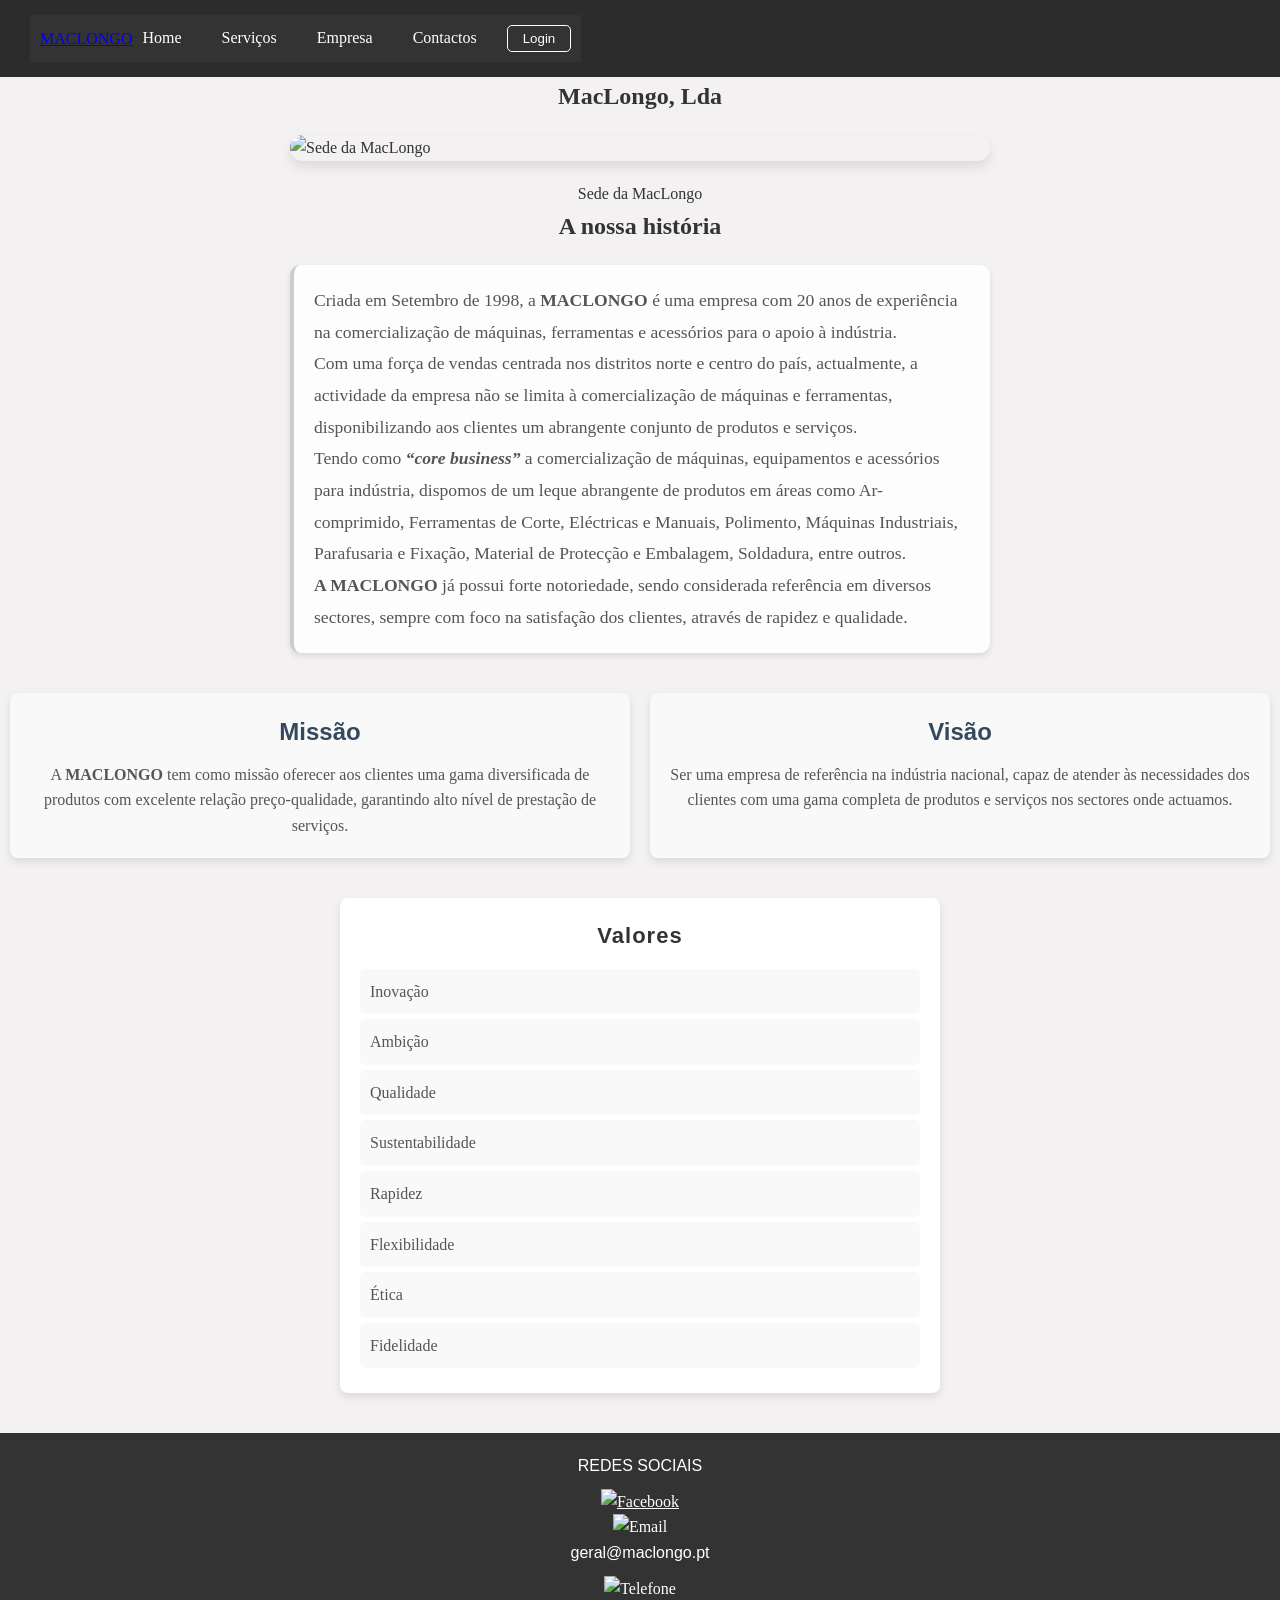
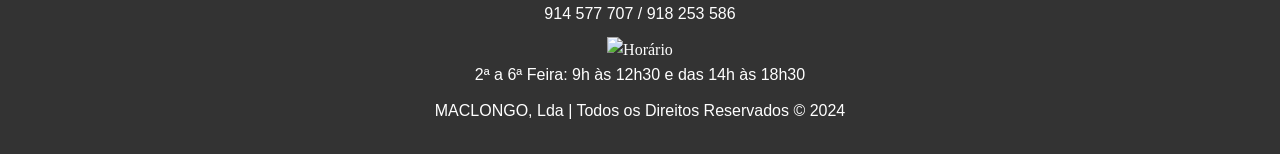
==== Empresa.html @ 4359433b "Update and rename Empresa.php to Empresa.html" ====
<!DOCTYPE html>
<html lang="pt-PT">
<head>
    <meta charset="UTF-8">
    <meta name="viewport" content="width=device-width, initial-scale=1.0">
    <title>Empresa - MacLongo</title>
    <link rel="stylesheet" href="styleMac.css">
</head>
<body>

<header>
<nav>
    <a href="/index.php" class="logo">MACLONGO</a>
    <div class="menu-icon" onclick="toggleMenu()">
        <div class="bar"></div>
        <div class="bar"></div>
        <div class="bar"></div>
    </div>
    <ul id="nav-links">
        <li><a href="index.html" onclick="toggleMenu()">Home</a></li>
        <li><a href="/php/Servicos.php" onclick="toggleMenu()">Serviços</a></li>
        <li><a href="/php/Empresa.php" onclick="toggleMenu()">Empresa</a></li>
        <li><a href="#contactos" onclick="toggleMenu()">Contactos</a></li>
        <button class="login-btn">Login</button>
    </ul>
</nav>
</header>

<main>
<section class="about_section">
    <!-- Título Principal -->
    <h1 class="section_title" style="text-align: center;">MacLongo, Lda</h1>

    <!-- Figura com a imagem e descrição opcional -->
    <figure>
        <img class="img_about" src="/img/about01.jpg" alt="Sede da MacLongo">
        <figcaption style="text-align: center;">Sede da MacLongo</figcaption>
    </figure>

    <!-- Subtítulo da Seção -->
    <h2 class="section_subtitle" style="text-align: center;">A nossa história</h2>

    <!-- Texto Sobre a Empresa -->
    <article class="text-about">
        <p>
            Criada em Setembro de 1998, a <strong>MACLONGO</strong> é uma empresa com 20 anos de experiência na comercialização de máquinas, ferramentas e acessórios para o apoio à indústria.
        </p>
        <p>
            Com uma força de vendas centrada nos distritos norte e centro do país, actualmente, a actividade da empresa não se limita à comercialização de máquinas e ferramentas, disponibilizando aos clientes um abrangente conjunto de produtos e serviços.
        </p>
        <p>
            Tendo como <i><strong>“core business”</strong></i> a comercialização de máquinas, equipamentos e acessórios para indústria, dispomos de um leque abrangente de produtos em áreas como Ar-comprimido, Ferramentas de Corte, Eléctricas e Manuais, Polimento, Máquinas Industriais, Parafusaria e Fixação, Material de Protecção e Embalagem, Soldadura, entre outros.
        </p>
        <p>
            <strong>A MACLONGO</strong> já possui forte notoriedade, sendo considerada referência em diversos sectores, sempre com foco na satisfação dos clientes, através de rapidez e qualidade.
        </p>
    </article>
</section>


    <!-- Missão e Visão -->
    <section class="about_boxs">
        <article class="about_box">
            <h3>Missão</h3>
            <p>
                A <strong>MACLONGO</strong> tem como missão oferecer aos clientes uma gama diversificada de produtos com excelente relação preço-qualidade, garantindo alto nível de prestação de serviços.
            </p>
        </article>

        <article class="about_box">
            <h3>Visão</h3>
            <p>
                Ser uma empresa de referência na indústria nacional, capaz de atender às necessidades dos clientes com uma gama completa de produtos e serviços nos sectores onde actuamos.
            </p>
        </article>
    </section>

    <!-- Valores da Empresa -->
    <section class="about_boxs2">
        <article class="about2_box">
            <h3>Valores</h3>
            <ul class="valores-lista">
                <li>Inovação</li>
                <li>Ambição</li>
                <li>Qualidade</li>
                <li>Sustentabilidade</li>
                <li>Rapidez</li>
                <li>Flexibilidade</li>
                <li>Ética</li>
                <li>Fidelidade</li>
            </ul>
        </article>
    </section>
</main>

<!-- Footer -->
<footer>
    <div class="footer">
        <p>REDES SOCIAIS</p>
        <div class="social-media">
            <a href="https://www.facebook.com/people/Maclongo-Com%C3%A9rcio-de-M%C3%A1quinas-e-Ferramentas-Lda/100066271255190/" target="_blank" aria-label="Facebook">
                <img src="/img/icon_facebook.png" alt="Facebook">
            </a>
        </div>

        <div class="contact-info">
            <div class="footer-item">
                <img src="img/icon_email.png" alt="Email" class="footer-icon">
                <p>geral@maclongo.pt</p>
            </div>
            <div class="footer-item">
                <img src="img/icon_phone.png" alt="Telefone" class="footer-icon">
                <p>914 577 707 / 918 253 586</p>
            </div>
            <div class="footer-item">
                <img src="img/icon_hours.png" alt="Horário" class="footer-icon">
                <p>2ª a 6ª Feira: 9h às 12h30 e das 14h às 18h30</p>
            </div>

            <div id="status-aberto-fechado" class="footer-status">
            <!-- Mensagem Aberto ou Fechado -->
        </div>
        </div>

        <p>MACLONGO, Lda | Todos os Direitos Reservados &copy; 2024</p>
    </div>
</footer>

<script src="/js/script_m.js"></script>
</body>
</html>
---- styleMac.css ----
/* Reset básico */
* {
    margin: 0;
    padding: 0;
    box-sizing: border-box;
}

body {
    font-family: 'Lora', serif; /* Alterado para Lora para uma leitura mais suave */
    line-height: 1.6;
    color: #333; /* Cor mais suave para o texto */
    background-color: #f4f1f3;
}

.container {
    max-width: 1200px;
    margin: 0 auto;
    padding: 0 20px;
}

/* Header Styling */
header {
    display: flex;
    justify-content: space-between;
    align-items: center;
    padding: 15px 30px;
    background-color: #2c2c2c;
    color: white;
    position: sticky;
    top: 0;
    z-index: 100;
}

/* Estilos da NavBar */
nav {
    background-color: #333;
    padding: 10px;
    display: flex;
    justify-content: space-between;
    align-items: center;
    position: relative;
}

nav ul {
    list-style-type: none;
    margin: 0;
    padding: 0;
    display: flex;
    gap: 20px;
    transition: max-height 0.5s ease-in-out; /* Transição suave para o menu */
}

nav ul li {
    display: inline;
}

nav ul li a {
    color: white;
    text-decoration: none;
    padding: 10px;
    transition: background-color 0.3s ease;
}

nav ul li a:hover {
    background-color: #555;
    border-radius: 5px;
}

/* Estilos para o botão de login */
.login-btn {
    border: 1px solid white;
    padding: 5px 15px;
    border-radius: 5px;
    background-color: transparent;
    color: white;
    cursor: pointer;
    transition: all 0.3s ease;
}

.login-btn:hover {
    background-color: #555;
    border-color: #888;
}

/* Estilos para o ícone de menu (hambúrguer) */
.menu-icon {
    display: none;
    flex-direction: column;
    cursor: pointer;
}

.menu-icon .bar {
    width: 25px;
    height: 3px;
    background-color: white;
    margin: 4px 0;
    transition: 0.4s;
}

/* Efeito de transição ao abrir e fechar o ícone */
.menu-icon.active .bar:nth-child(1) {
    transform: rotate(-45deg) translate(-5px, 6px);
}

.menu-icon.active .bar:nth-child(2) {
    opacity: 0;
}

.menu-icon.active .bar:nth-child(3) {
    transform: rotate(45deg) translate(-5px, -6px);
}

/* Estilos de responsividade para dispositivos móveis */
@media (max-width: 768px) {
    nav {
        flex-direction: row; /* Manter a direção do layout */
        align-items: center; /* Centralizar os itens */
    }
    
    /* Espaçamento entre logo e barra */
    .logo {
        margin-right: 150px; /* Espaçamento ajustável */
    }

    nav ul {
        flex-direction: column;
        position: absolute;
        top: 60px;
        right: 0;
        background-color: #333;
        width: 100%;
        max-height: 0;
        overflow: hidden;
        opacity: 0;
    }
    
    nav ul.active {
        max-height: 500px; /* Altura suficiente para exibir o menu */
        opacity: 1;
    }

    nav ul li {
        text-align: left;
        width: 100%;
    }

    .menu-icon {
        display: flex;
    }
}


/* Efeito de transição ao abrir e fechar o ícone */
.menu-icon.active .bar:nth-child(1) {
    transform: rotate(-45deg) translate(-5px, 6px);
}

.menu-icon.active .bar:nth-child(2) {
    opacity: 0;
}

.menu-icon.active .bar:nth-child(3) {
    transform: rotate(45deg) translate(-5px, -6px);
}


/* Ajustando a imagem */
.img_about {
    width: 100%; /* Mantém a responsividade */
    max-width: 700px; /* Ajuste um pouco menor que antes */
    height: auto;
    margin: 20px auto; /* Centraliza a imagem */
    display: block;
    border-radius: 15px; /* Bordas um pouco mais arredondadas */
    box-shadow: 0 6px 12px rgba(0, 0, 0, 0.1); /* Sombra mais suave e maior */
    transition: transform 0.3s ease-in-out, box-shadow 0.3s ease-in-out; /* Adiciona transição */
}

.img_about:hover {
    transform: scale(1.05); /* Pequeno efeito de zoom ao passar o mouse */
    box-shadow: 0 8px 20px rgba(0, 0, 0, 0.2); /* Sombra mais intensa no hover */
}

/* Ajustando o parágrafo abaixo da imagem */
.text-about {
    font-size: 1.1rem;
    line-height: 1.8; /* Melhor espaçamento entre linhas para leitura */
    color: #555;
    max-width: 700px; /* Alinha ao tamanho máximo da imagem */
    margin: 20px auto; /* Centraliza o texto */
    padding: 20px;
    background-color: #fdfdfd; /* Fundo um pouco mais claro */
    border-left: 4px solid #ccc; /* Borda decorativa à esquerda */
    border-radius: 10px;
    box-shadow: 0 3px 6px rgba(0, 0, 0, 0.1); /* Pequena sombra para destaque */
    transition: background-color 0.3s ease;
}

.text-about:hover {
    background-color: #f5f5f5; /* Suave mudança de cor ao passar o mouse */
}

 
/* Layout das caixas */
.about_boxs {
    display: flex;
    justify-content: space-between;
    margin: 40px 0; /* Aumentado para dar mais espaçamento */
}

.about_box {
    flex: 1;
    margin: 0 10px;
    padding: 20px;
    background-color: #f9f9f9; /* Cor mais clara */
    border-radius: 8px;
    text-align: center;
    box-shadow: 0 4px 8px rgba(0, 0, 0, 0.1);
}

.about_box h3 {
    font-family: 'Roboto', sans-serif;
    font-size: 1.5rem;
    margin-bottom: 10px;
    color: #34495e; /* Um azul-escuro */
}

.about_box p {
    font-size: 1rem;
    color: #555;
}

/* Estilo da terceira caixa (Valores) */
.about2_box {
    background-color: #fff; /* Fundo branco */
    border-radius: 8px;
    padding: 20px;
    box-shadow: 0px 4px 8px rgba(0, 0, 0, 0.1);
    max-width: 600px;
    margin: 40px auto; /* Centraliza e dá espaçamento em relação ao footer */
    transition: transform 0.3s ease;
}

.about2_box:hover {
    transform: scale(1.02); /* Pequeno aumento ao passar o mouse */
}

/* Título estilizado */
.about2_box h3 {
    font-family: 'Roboto', sans-serif;
    font-size: 22px;
    color: #333;
    letter-spacing: 1px;
    margin-bottom: 15px;
    text-align: center;
}

/* Lista dos valores */
.valores-lista {
    list-style: none;
    padding: 0;
}

.valores-lista li {
    font-size: 16px;
    font-weight: 500;
    color: #555;
    background-color: #f9f9f9;
    padding: 10px;
    margin: 5px 0;
    border-radius: 5px;
    transition: background-color 0.2s ease;
}

.valores-lista li:hover {
    background-color: #e6e6e6;
}

/* Responsividade */
@media (max-width: 768px) {

    .about_boxs {
        flex-direction: column;
        align-items: center;
    }

    .about_box {
        margin-bottom: 20px;
        width: 100%;
    }

    .about2_box {
        padding: 15px;
        max-width: 90%;
    }

    .about2_box h3 {
        font-size: 20px;
    }

    .valores-lista li {
        font-size: 14px;
        text-align: center;
    }
}

/* Footer estilo */
footer {
    text-align: center;
    padding: 20px;
    background-color: #333;
    color: white;
    margin-top: 40px; /* Espaçamento entre o conteúdo e o footer */
}

footer p {
    margin-bottom: 10px;
    font-family: 'Roboto', sans-serif;
}

footer a {
    color: white;
}

footer a:hover {
    color: #ecf0f1;
}
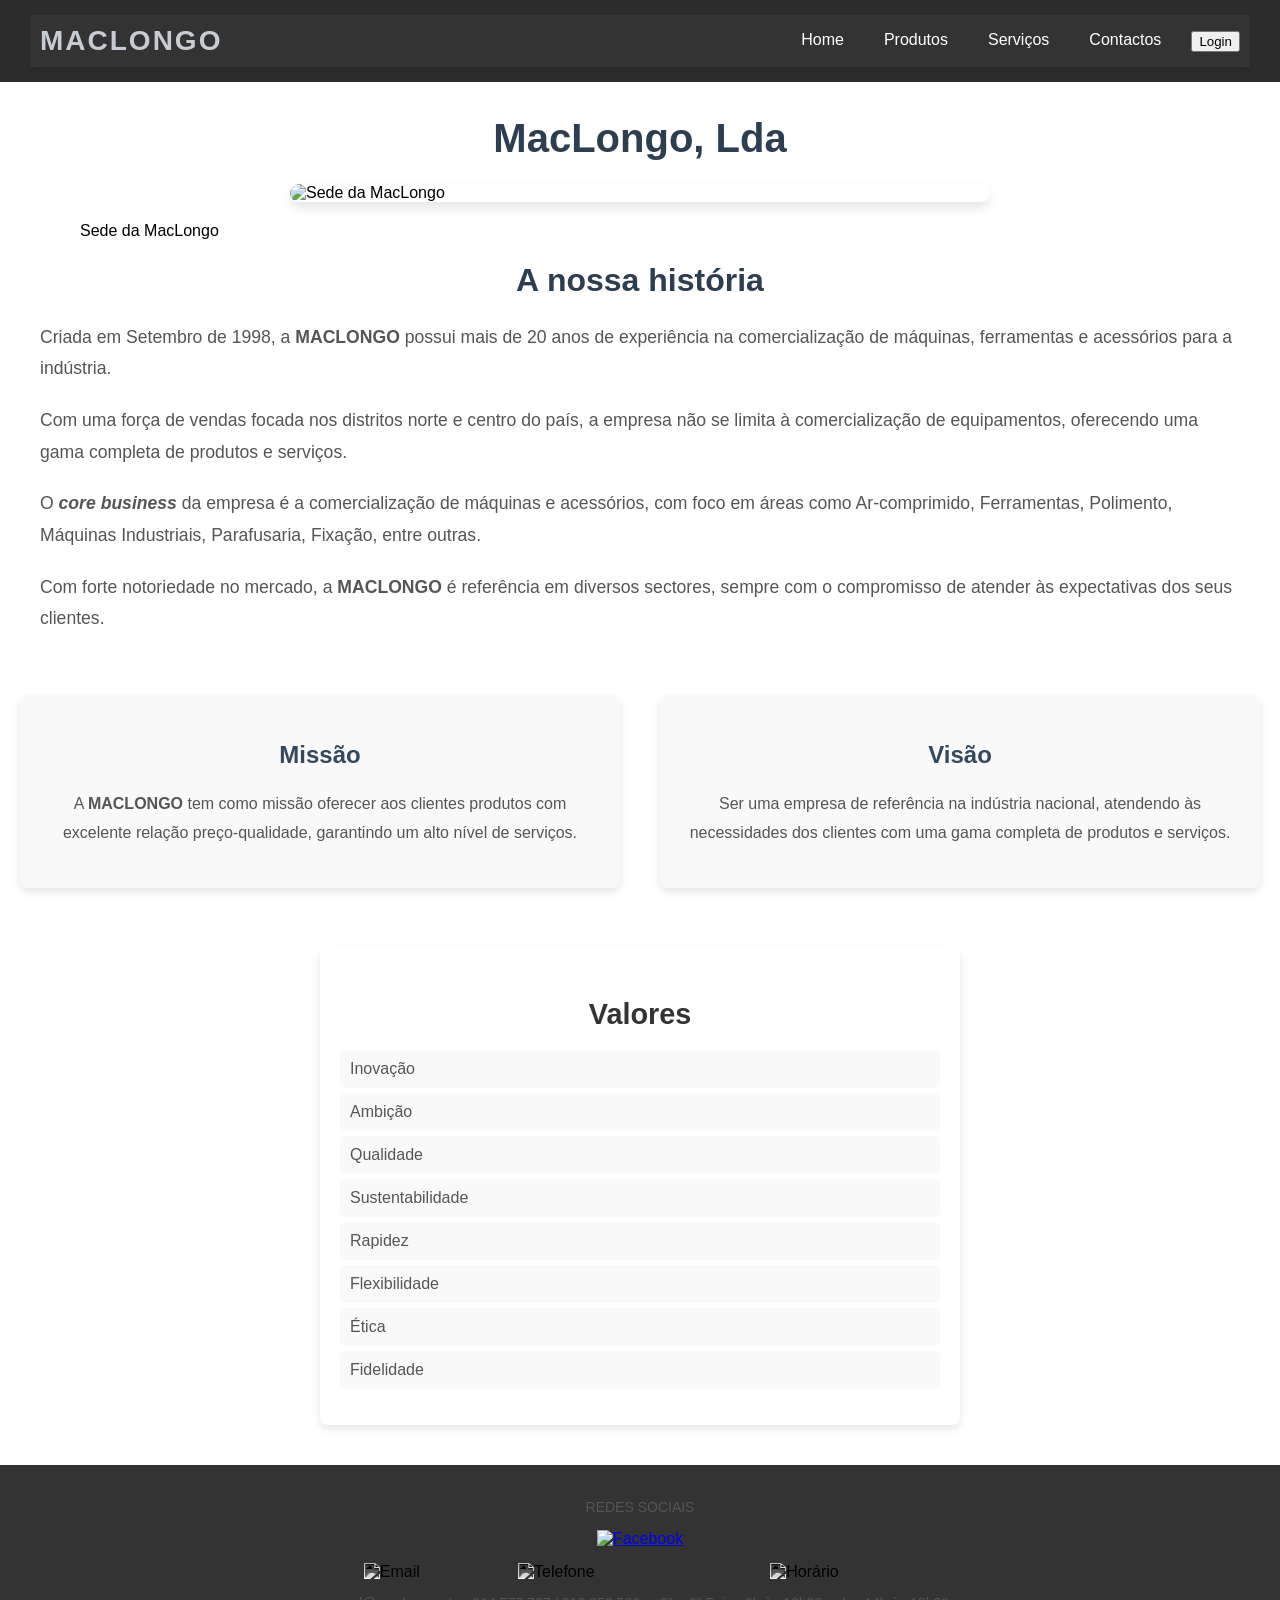
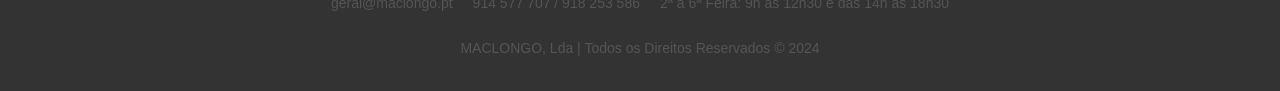
==== commit a01adac0: "Update and rename Empresa.php to Empresa.html" ====
--- a/Empresa.html
+++ b/Empresa.html
@@ -4,7 +4,9 @@
     <meta charset="UTF-8">
     <meta name="viewport" content="width=device-width, initial-scale=1.0">
     <title>Empresa - MacLongo</title>
-    <link rel="stylesheet" href="styleMac.css">
+    <link rel="stylesheet" href="style_Pages.css">
+    <link rel="shortcut icon" href="/img/logo.png">
+
 </head>
 <body>
 
@@ -18,114 +20,91 @@
     </div>
     <ul id="nav-links">
         <li><a href="index.html" onclick="toggleMenu()">Home</a></li>
-        <li><a href="/php/Servicos.php" onclick="toggleMenu()">Serviços</a></li>
-        <li><a href="/php/Empresa.php" onclick="toggleMenu()">Empresa</a></li>
-        <li><a href="#contactos" onclick="toggleMenu()">Contactos</a></li>
+        <li><a href="/php/Produtos.php" onclick="toggleMenu()">Produtos</a></li>
+        <li><a href="Servicos.php" onclick="toggleMenu()">Serviços</a></li>
+        <li><a href="/index.html#contactos" onclick="toggleMenu()">Contactos</a></li>
         <button class="login-btn">Login</button>
     </ul>
 </nav>
 </header>
 
 <main>
-<section class="about_section">
-    <!-- Título Principal -->
-    <h1 class="section_title" style="text-align: center;">MacLongo, Lda</h1>
-
-    <!-- Figura com a imagem e descrição opcional -->
-    <figure>
+<section class="about_section container">
+    <h1 class="section_title">MacLongo, Lda</h1>
+    
+    <figure class="about_figure">
         <img class="img_about" src="/img/about01.jpg" alt="Sede da MacLongo">
-        <figcaption style="text-align: center;">Sede da MacLongo</figcaption>
+        <figcaption>Sede da MacLongo</figcaption>
     </figure>
 
-    <!-- Subtítulo da Seção -->
-    <h2 class="section_subtitle" style="text-align: center;">A nossa história</h2>
+    <h2 class="section_subtitle">A nossa história</h2>
 
-    <!-- Texto Sobre a Empresa -->
     <article class="text-about">
-        <p>
-            Criada em Setembro de 1998, a <strong>MACLONGO</strong> é uma empresa com 20 anos de experiência na comercialização de máquinas, ferramentas e acessórios para o apoio à indústria.
-        </p>
-        <p>
-            Com uma força de vendas centrada nos distritos norte e centro do país, actualmente, a actividade da empresa não se limita à comercialização de máquinas e ferramentas, disponibilizando aos clientes um abrangente conjunto de produtos e serviços.
-        </p>
-        <p>
-            Tendo como <i><strong>“core business”</strong></i> a comercialização de máquinas, equipamentos e acessórios para indústria, dispomos de um leque abrangente de produtos em áreas como Ar-comprimido, Ferramentas de Corte, Eléctricas e Manuais, Polimento, Máquinas Industriais, Parafusaria e Fixação, Material de Protecção e Embalagem, Soldadura, entre outros.
-        </p>
-        <p>
-            <strong>A MACLONGO</strong> já possui forte notoriedade, sendo considerada referência em diversos sectores, sempre com foco na satisfação dos clientes, através de rapidez e qualidade.
-        </p>
+        <p>Criada em Setembro de 1998, a <strong>MACLONGO</strong> possui mais de 20 anos de experiência na comercialização de máquinas, ferramentas e acessórios para a indústria.</p>
+        <p>Com uma força de vendas focada nos distritos norte e centro do país, a empresa não se limita à comercialização de equipamentos, oferecendo uma gama completa de produtos e serviços.</p>
+        <p>O <i><strong>core business</strong></i> da empresa é a comercialização de máquinas e acessórios, com foco em áreas como Ar-comprimido, Ferramentas, Polimento, Máquinas Industriais, Parafusaria, Fixação, entre outras.</p>
+        <p>Com forte notoriedade no mercado, a <strong>MACLONGO</strong> é referência em diversos sectores, sempre com o compromisso de atender às expectativas dos seus clientes.</p>
     </article>
 </section>
 
 
-    <!-- Missão e Visão -->
-    <section class="about_boxs">
-        <article class="about_box">
-            <h3>Missão</h3>
-            <p>
-                A <strong>MACLONGO</strong> tem como missão oferecer aos clientes uma gama diversificada de produtos com excelente relação preço-qualidade, garantindo alto nível de prestação de serviços.
-            </p>
-        </article>
+<section class="about_boxs">
+    <article class="about_box">
+        <h3>Missão</h3>
+        <p>A <strong>MACLONGO</strong> tem como missão oferecer aos clientes produtos com excelente relação preço-qualidade, garantindo um alto nível de serviços.</p>
+    </article>
 
-        <article class="about_box">
-            <h3>Visão</h3>
-            <p>
-                Ser uma empresa de referência na indústria nacional, capaz de atender às necessidades dos clientes com uma gama completa de produtos e serviços nos sectores onde actuamos.
-            </p>
-        </article>
-    </section>
+    <article class="about_box">
+        <h3>Visão</h3>
+        <p>Ser uma empresa de referência na indústria nacional, atendendo às necessidades dos clientes com uma gama completa de produtos e serviços.</p>
+    </article>
+</section>
 
-    <!-- Valores da Empresa -->
-    <section class="about_boxs2">
-        <article class="about2_box">
-            <h3>Valores</h3>
-            <ul class="valores-lista">
-                <li>Inovação</li>
-                <li>Ambição</li>
-                <li>Qualidade</li>
-                <li>Sustentabilidade</li>
-                <li>Rapidez</li>
-                <li>Flexibilidade</li>
-                <li>Ética</li>
-                <li>Fidelidade</li>
-            </ul>
-        </article>
-    </section>
+<section class="about_boxs2">
+    <article class="about2_box">
+        <h3>Valores</h3>
+        <ul class="valores-lista">
+            <li>Inovação</li>
+            <li>Ambição</li>
+            <li>Qualidade</li>
+            <li>Sustentabilidade</li>
+            <li>Rapidez</li>
+            <li>Flexibilidade</li>
+            <li>Ética</li>
+            <li>Fidelidade</li>
+        </ul>
+    </article>
+</section>
 </main>
 
-<!-- Footer -->
 <footer>
     <div class="footer">
         <p>REDES SOCIAIS</p>
         <div class="social-media">
             <a href="https://www.facebook.com/people/Maclongo-Com%C3%A9rcio-de-M%C3%A1quinas-e-Ferramentas-Lda/100066271255190/" target="_blank" aria-label="Facebook">
-                <img src="/img/icon_facebook.png" alt="Facebook">
+                <img src="img/icon_facebook.png" alt="Facebook">
             </a>
         </div>
 
         <div class="contact-info">
             <div class="footer-item">
-                <img src="img/icon_email.png" alt="Email" class="footer-icon">
+                <img src="/img/email_icon (1).png" alt="Email" class="footer-icon">
                 <p>geral@maclongo.pt</p>
             </div>
             <div class="footer-item">
-                <img src="img/icon_phone.png" alt="Telefone" class="footer-icon">
+                <img src="/img/telefone_icon.png" alt="Telefone" class="footer-icon">
                 <p>914 577 707 / 918 253 586</p>
             </div>
             <div class="footer-item">
-                <img src="img/icon_hours.png" alt="Horário" class="footer-icon">
+                <img src="/img/horario_icon.png" alt="Horário" class="footer-icon">
                 <p>2ª a 6ª Feira: 9h às 12h30 e das 14h às 18h30</p>
             </div>
-
-            <div id="status-aberto-fechado" class="footer-status">
-            <!-- Mensagem Aberto ou Fechado -->
         </div>
-        </div>
-
         <p>MACLONGO, Lda | Todos os Direitos Reservados &copy; 2024</p>
     </div>
 </footer>
 
 <script src="/js/script_m.js"></script>
+<script src="/js/navBar.js"></script>
 </body>
 </html>
--- a/style_Pages.css
+++ b/style_Pages.css
@@ -0,0 +1,422 @@
+
+/* Estilos Gerais */
+body, html {
+    margin: 0;
+    padding: 0;
+    font-family: Arial, sans-serif;
+    box-sizing: border-box;
+    overflow-x: hidden; /* Evita o scroll lateral */
+}
+
+* {
+    max-width: 100vw; /* Evita que elementos excedam a largura da viewport */
+}
+
+.container {
+    max-width: 1200px;
+    margin: 0 auto;
+    padding: 0 20px;
+}
+
+/* Títulos e Parágrafos */
+h1, h2, h3 {
+    font-family: 'Roboto', sans-serif;
+    margin-bottom: 15px;
+    line-height: 1.3;
+    color: #2c3e50;
+}
+
+h1 {
+    font-size: 2.5rem;
+    text-align: center;
+    margin-top: 30px;
+}
+
+h2 {
+    font-size: 2rem;
+    text-align: center;
+    margin-top: 20px;
+}
+
+h3 {
+    font-size: 1.8rem;
+    text-align: center;
+    margin-bottom: 10px;
+    color: #34495e;
+}
+
+p {
+    font-size: 1.1rem;
+    line-height: 1.8;
+    color: #555;
+    margin: 20px 0;
+}
+
+/* Ajuste de parágrafos em telas menores */
+@media (max-width: 768px) {
+    h1 {
+        font-size: 2rem;
+    }
+    h2 {
+        font-size: 1.7rem;
+    }
+    h3 {
+        font-size: 1.5rem;
+    }
+    p {
+        font-size: 1rem;
+    }
+}
+/* Estilos da NavBar */
+header {
+    display: flex;
+    justify-content: space-between;
+    align-items: center;
+    padding: 15px 30px;
+    background-color: #2c2c2c; /* Bom contraste com o branco */
+    color: white;
+    position: sticky;
+    top: 0;
+    z-index: 100;
+}
+
+nav {
+    background-color: #333; /* Mantém o tema escuro profissional */
+    padding: 10px;
+    display: flex;
+    justify-content: space-between;
+    align-items: center;
+    position: relative;
+    width: 100%;
+    box-shadow: 0 4px 6px rgba(0, 0, 0, 0.1);
+}
+
+nav ul {
+    list-style: none;
+    margin: 0;
+    padding: 0;
+    display: flex;
+    gap: 20px;
+    transition: max-height 0.5s ease-in-out;
+}
+
+nav ul li a {
+    color: white;
+    text-decoration: none;
+    padding: 10px;
+    transition: background-color 0.3s ease;
+}
+
+nav ul li a:hover {
+    background-color: #555;
+    border-radius: 5px;
+}
+
+.logo {
+    font-family: 'Arial', sans-serif;
+    font-weight: bold;
+    font-size: 28px;
+    color: #c6ccd2;
+    text-transform: uppercase;
+    letter-spacing: 2px;
+    text-decoration: none;
+    transition: color 0.3s ease, transform 0.3s ease;
+}
+
+.logo:hover {
+    color: #9da0a2;
+    transform: scale(1.05);
+}
+
+
+
+/* Menu Hamburguer */
+.menu-icon {
+    display: none;
+    flex-direction: column;
+    cursor: pointer;
+}
+
+.menu-icon .bar {
+    width: 25px;
+    height: 2px;
+    background-color: white;
+    margin: 5px 0;
+    transition: 0.4s;
+}
+
+.menu-icon.active .bar:nth-child(1) {
+    transform: rotate(-45deg) translate(-5px, 6px);
+}
+
+.menu-icon.active .bar:nth-child(2) {
+    opacity: 0;
+}
+
+.menu-icon.active .bar:nth-child(3) {
+    transform: rotate(45deg) translate(-5px, -6px);
+}
+
+@media (max-width: 768px) {
+    nav ul {
+        flex-direction: column;
+        position: absolute;
+        top: 60px;
+        right: 0;
+        background-color: #333;
+        width: 100%;
+        max-height: 0;
+        overflow: hidden;
+        opacity: 0;
+        box-shadow: 0 8px 16px rgba(0, 0, 0, 0.2);
+    }
+
+    nav ul.active {
+        max-height: 500px;
+        opacity: 1;
+        transition: max-height 0.6s ease, opacity 0.5s ease;
+    }
+
+    .menu-icon {
+        display: flex;
+    }
+
+    .logo {
+        font-size: 20px;
+        margin: 0 20px;
+    }
+
+    nav ul li {
+        text-align: center;
+        width: 100%;
+        padding: 15px 0;
+    }
+}
+
+/* Estilos da Imagem */
+.img_about {
+    width: 100%;
+    max-width: 700px;
+    height: auto;
+    margin: 20px auto;
+    display: block;
+    border-radius: 15px;
+    box-shadow: 0 6px 12px rgba(0, 0, 0, 0.1);
+    transition: transform 0.3s ease-in-out, box-shadow 0.3s ease-in-out;
+}
+
+.img_about:hover {
+    transform: scale(1.05);
+    box-shadow: 0 8px 20px rgba(0, 0, 0, 0.2);
+}
+
+@media (max-width: 768px) {
+    .img_about {
+        max-width: 90%;
+    }
+}
+
+/* Estilos dos Cards */
+.about_boxs {
+    display: flex;
+    flex-wrap: wrap;
+    justify-content: space-between;
+    margin: 40px 0;
+}
+
+.about_box {
+    flex: 1;
+    margin: 20px;
+    padding: 20px;
+    background-color: #f9f9f9;
+    border-radius: 8px;
+    text-align: center;
+    box-shadow: 0 4px 8px rgba(0, 0, 0, 0.1);
+    transition: transform 0.3s ease-in-out;
+}
+
+.about_box:hover {
+    transform: scale(1.05);
+}
+
+.about_box h3 {
+    font-size: 1.5rem;
+    margin-bottom: 10px;
+    color: #34495e;
+}
+
+.about_box p {
+    font-size: 1rem;
+    color: #555;
+}
+
+/* Responsividade dos Cards */
+@media (max-width: 768px) {
+    .about_box {
+        flex: 1 1 100%;
+        margin: 20px 0;
+    }
+}
+
+/* Estilo da Caixa de Valores */
+.about2_box {
+    background-color: #fff;
+    border-radius: 8px;
+    padding: 20px;
+    box-shadow: 0 4px 8px rgba(0, 0, 0, 0.1);
+    max-width: 600px;
+    margin: 40px auto;
+}
+
+.about2_box:hover {
+    transform: scale(1.02);
+}
+
+.about2_box h3 {
+    font-size: 1.8rem;
+    margin-bottom: 15px;
+    color: #333;
+    text-align: center;
+}
+
+/* Lista de Valores */
+.valores-lista {
+    list-style: none;
+    padding: 0;
+}
+
+.valores-lista li {
+    font-size: 1rem;
+    font-weight: 500;
+    color: #555;
+    background-color: #f9f9f9;
+    padding: 10px;
+    margin: 5px 0;
+    border-radius: 5px;
+    transition: background-color 0.2s ease;
+}
+
+.valores-lista li:hover {
+    background-color: #e6e6e6;
+}
+
+/* Responsividade da Caixa de Valores */
+@media (max-width: 768px) {
+    .about2_box {
+        padding: 15px;
+        max-width: 90%;
+    }
+
+    .about2_box h3 {
+        font-size: 1.6rem;
+    }
+
+    .valores-lista li {
+        font-size: 0.9rem;
+    }
+}
+
+/* Estilos Gerais do Footer */
+.footer {
+    background-color: #333;
+    color: white;
+    padding: 20px;
+    text-align: center;
+}
+
+.footer p {
+    margin: 10px 0;
+    font-size: 14px;
+}
+
+/* Ícones das Redes Sociais */
+.social-media a img {
+    width: 24px;
+    height: 24px;
+    transition: transform 0.3s ease;
+}
+
+.social-media a img:hover {
+    transform: scale(1.1);
+}
+
+/* Informações de Contato no Footer */
+.contact-info {
+    display: flex;
+    justify-content: center;
+    gap: 20px;
+    margin-top: 15px;
+}
+
+
+/* Cartão de serviço */
+.service_card {
+    width: 100%;
+    max-width: 350px;
+    background-color: white;
+    border-radius: 16px;
+    box-shadow: 0 6px 15px rgba(0, 0, 0, 0.1);
+    padding: 30px;
+    margin: 20px;
+    text-align: center;
+    transition: transform 0.3s ease, box-shadow 0.3s ease, border-radius 0.3s ease;
+}
+
+.service_card:hover {
+    transform: translateY(-8px) rotate(0.5deg);
+    box-shadow: 0 10px 25px rgba(0, 0, 0, 0.15);
+    border-radius: 20px;
+}
+
+/* Botão Saiba Mais */
+.service-button {
+    padding: 12px 28px;
+    background: transparent;
+    color: #007BFF;
+    border: 2px solid #007BFF;
+    border-radius: 30px;
+    font-size: 0.9em;
+    font-weight: 600;
+    cursor: pointer;
+    transition: all 0.3s ease;
+    text-align: center;
+}
+
+.service-button:hover {
+    background-color: #007BFF;
+    color: white;
+    box-shadow: 0 4px 10px rgba(0, 123, 255, 0.4);
+    transform: translateY(-3px);
+}
+
+
+.footer-icon {
+    width: 20px;
+    height: 20px;
+    filter: invert(100%) sepia(0%) saturate(0%) hue-rotate(0deg) brightness(200%) contrast(100%); /* Branco */
+    transition: filter 0.3s ease;
+}
+
+.footer-icon:hover {
+    filter: invert(62%) sepia(12%) saturate(458%) hue-rotate(167deg) brightness(95%) contrast(85%); /* Azul claro */
+}
+
+/* Responsividade para melhorar visual em telas menores */
+@media (max-width: 768px) {
+    .contact-info {
+        flex-direction: column;
+        align-items: center;
+        gap: 15px;
+    }
+
+    .footer-item {
+        font-size: 12px; /* Texto menor em telas menores */
+    }
+
+    .footer-icon {
+        width: 18px;
+        height: 18px; /* Ícones ainda menores em telas pequenas */
+    }
+}
+
+
